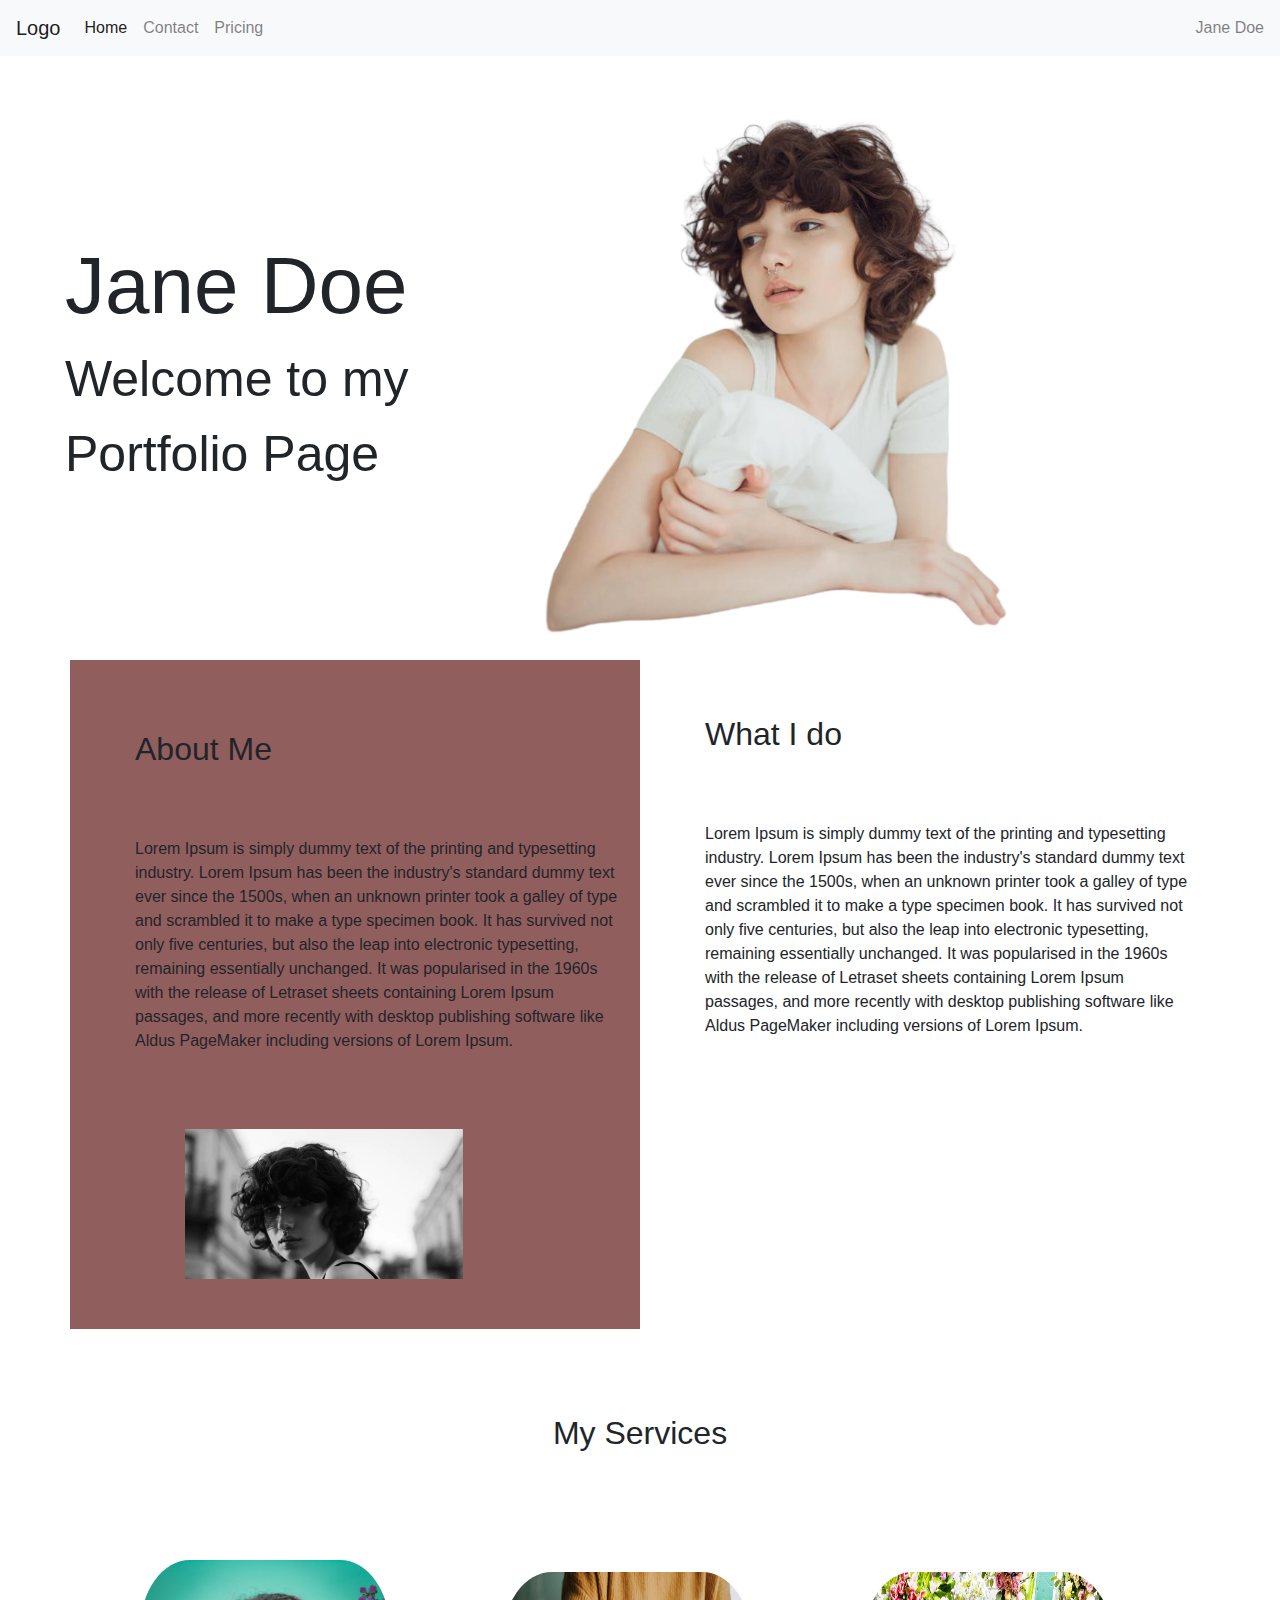
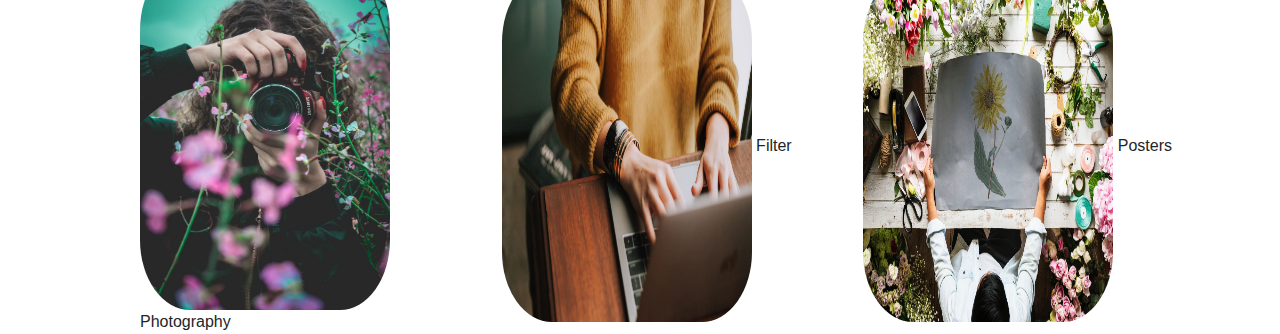
==== index.html @ 6667a36f "mostly done" ====
<!DOCTYPE html>
<html lang="en">
<head>
    <meta charset="UTF-8">
    <meta name="viewport" content="width=device-width, initial-scale=1.0">
    <link rel="stylesheet" href="https://cdn.jsdelivr.net/npm/bootstrap@4.0.0/dist/css/bootstrap.min.css" integrity="sha384-Gn5384xqQ1aoWXA+058RXPxPg6fy4IWvTNh0E263XmFcJlSAwiGgFAW/dAiS6JXm" crossorigin="anonymous">
    <link rel="stylesheet" href="./styles.css" />
    <title>Portfolio</title>
</head>
<body>
<!--Navbar  -->
    <nav class="navbar navbar-expand-lg navbar-light bg-light">
        <a class="navbar-brand" href="#">Logo</a>
        <button class="navbar-toggler" type="button" data-toggle="collapse" data-target="#navbarText" aria-controls="navbarText" aria-expanded="false" aria-label="Toggle navigation">
          <span class="navbar-toggler-icon"></span>
        </button>
        <div class="collapse navbar-collapse" id="navbarText">
          <ul class="navbar-nav mr-auto">
            <li class="nav-item active">
              <a class="nav-link" href="#">Home <span class="sr-only">(current)</span></a>
            </li>
            <li class="nav-item">
              <a class="nav-link" href="#">Contact</a>
            </li>
            <li class="nav-item">
              <a class="nav-link" href="#">Pricing</a>
            </li>
          </ul>
          <span class="navbar-text">
            Jane Doe
          </span>
        </div>
      </nav>
      <!--Navbar  End-->
    

      <div class="row no-gutters">
        <div class="col-6 col-md-4">
            
            <div class="jumbotron jumbotron-fluid">
                <div class="container">
                    <!-- name and description  -->
                  <h1 class="display-4">Jane Doe</h1>
                  <p class="lead">Welcome to my Portfolio Page</p>
                </div>
              </div>

        </div>
        <div class="col-12 col-sm-6 col-md-8">
        <!-- image of model -->
            <img class="model-image" src="./images/model.png" alt="model" />

        </div>
      </div>
<!-- about me -->
      <div class="container">
        <div class="row" id="about-row">
          <div class="col" id="about">
            <h2 class="about-title">About Me</h2>
            <p class="about-para">Lorem Ipsum is simply dummy text of the printing and typesetting industry. Lorem Ipsum has been the industry's standard dummy text ever since the 1500s, when an unknown printer took a galley of type and scrambled it to make a type specimen book. It has survived not only five centuries, but also the leap into electronic typesetting, remaining essentially unchanged. It was popularised in the 1960s with the release of Letraset sheets containing Lorem Ipsum passages, and more recently with desktop publishing software like Aldus PageMaker including versions of Lorem Ipsum.</p>
           <img class="model2-image" src="./images/model2.jpeg" alt="model-image black and white" />

<!-- more info -->
          </div>
          <div class="col">
            <h2 class="info-title">What I do</h2>
            <p class="info-para">Lorem Ipsum is simply dummy text of the printing and typesetting industry. Lorem Ipsum has been the industry's standard dummy text ever since the 1500s, when an unknown printer took a galley of type and scrambled it to make a type specimen book. It has survived not only five centuries, but also the leap into electronic typesetting, remaining essentially unchanged. It was popularised in the 1960s with the release of Letraset sheets containing Lorem Ipsum passages, and more recently with desktop publishing software like Aldus PageMaker including versions of Lorem Ipsum.</p>
         
        </div>
    </div>


      </div>


      <!-- my services -->

      <div>
        <h2 class="service"> My Services</h2>
      </div>

      <div class="container" id="service-conainter">
        <div class="row">
          <div class="col-sm">
            
            <img class="service-image" src="./images/service.jpeg" alt="services" />
            Photography
          </div>
          <div class="col-sm">
            
            <img  class="service-image" src="./images/service1.jpeg" alt="services" />
            Filter
          </div>
          <div class="col-sm">
            
            <img  class="service-image" src="./images/service3.jpeg" alt="services" />
            Posters
          </div>
        </div>
      </div>
     

</body>
</html>
---- styles.css ----
.model-image {
    width: 70%;
    height: 70%;
    padding-left: 100px;
}


.jumbotron {
    background-color: white;
    padding-top: 140px;
    padding-left: 50px;
}

.display-4 {
    font-size: 80px;
}

.lead {
    font-size: 50px;
}


#about {
    background-color: rgb(145, 94, 94);
}

.service {
    text-align: center;
}

@media only screen and (min-width: 768px) {
    .row {
        align-items: center;
    }

    /* #about-row {
        padding-left: 200px;
    } */

    .about-title {
        padding-left: 50px;
        padding-bottom: 60px;
        padding-top: 70px;
    }

    .about-para {
        padding-left: 50px;
        padding-bottom: 60px;
    }

    .info-title {
        padding-left: 50px;
        padding-bottom: 60px;
        padding-top: 70px;
    }

    .info-para {
        padding-left: 50px;
        padding-bottom: 290px;
    }

    .model2-image {
        width: 70%;
    height: 70%;
    padding-left: 100px;
    padding-bottom: 50px;
    }
    .service {
        padding-top: 70px;
        padding-bottom:100px;
    }

    .service-image {
        height: 350px;
  width: 250px;
  border-radius: 20%;
    }

    #service-conainter {
        padding-left: 70px;
    }






    
}
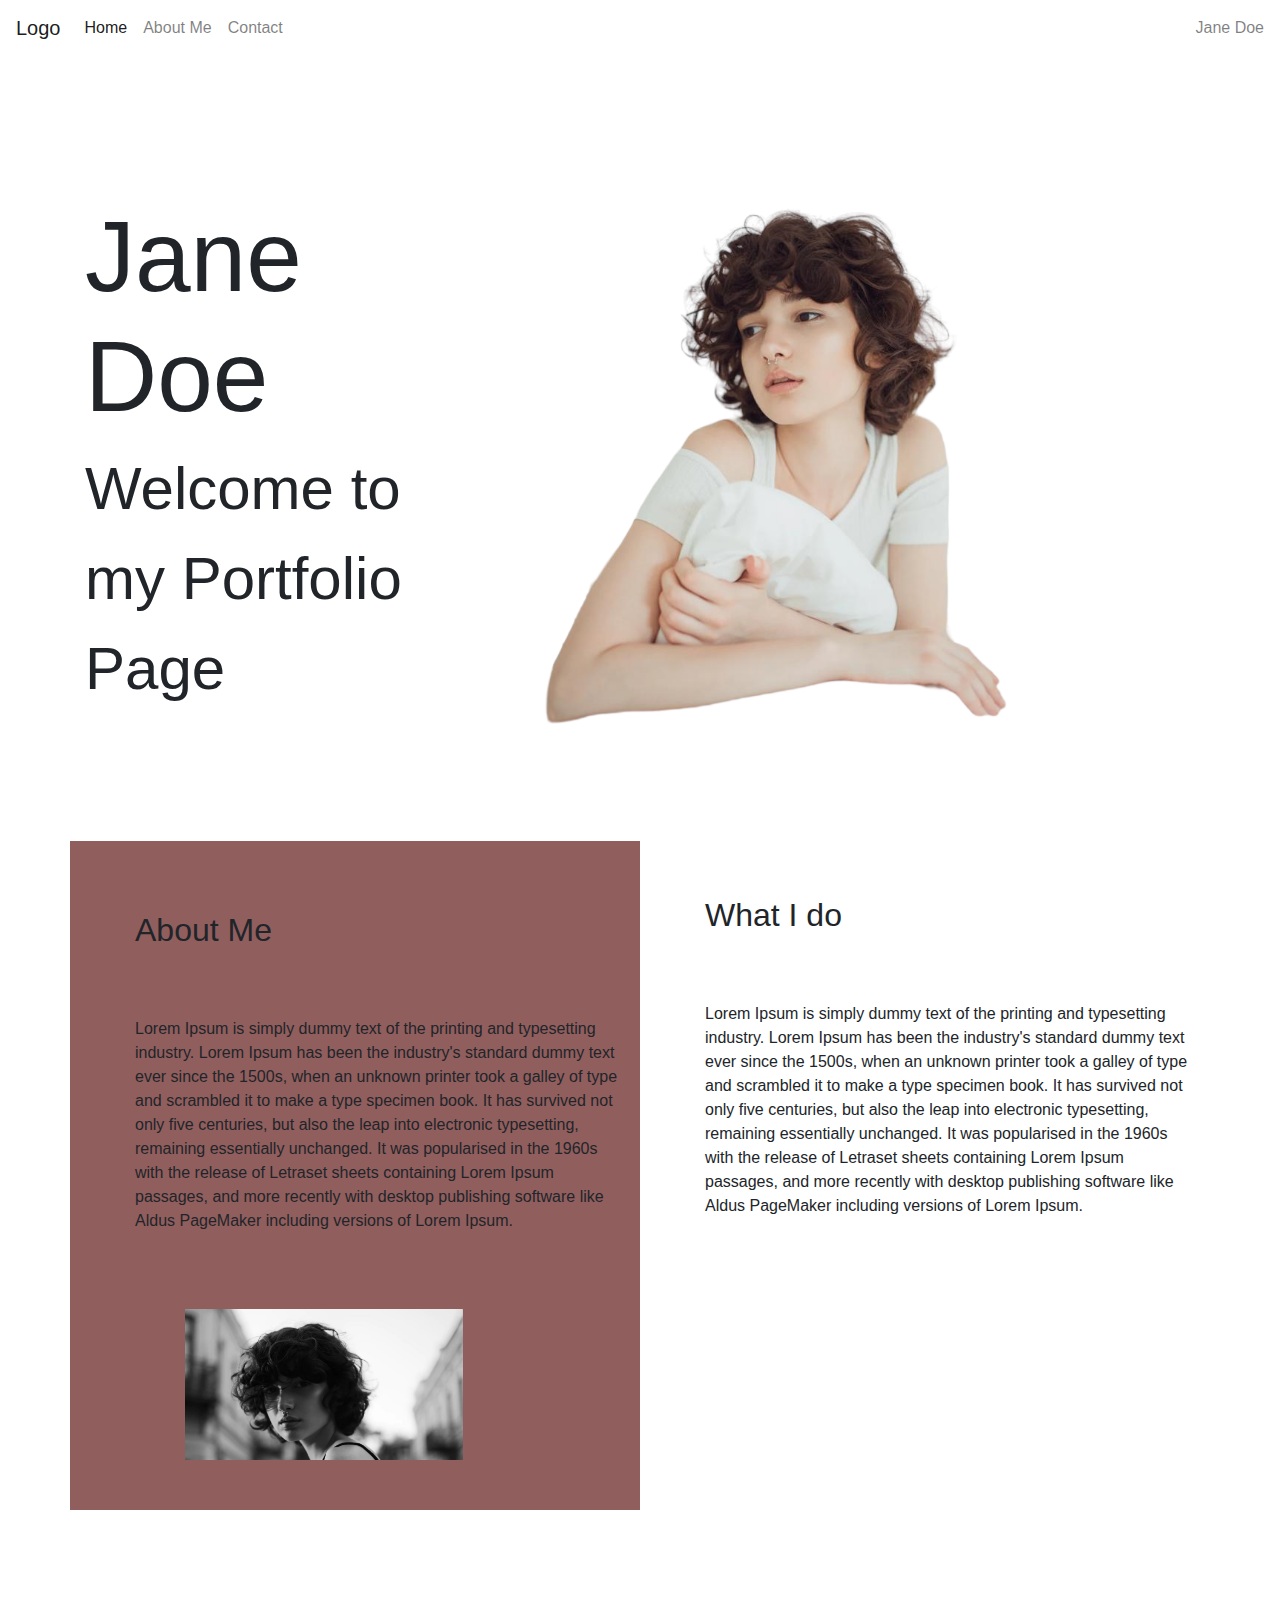
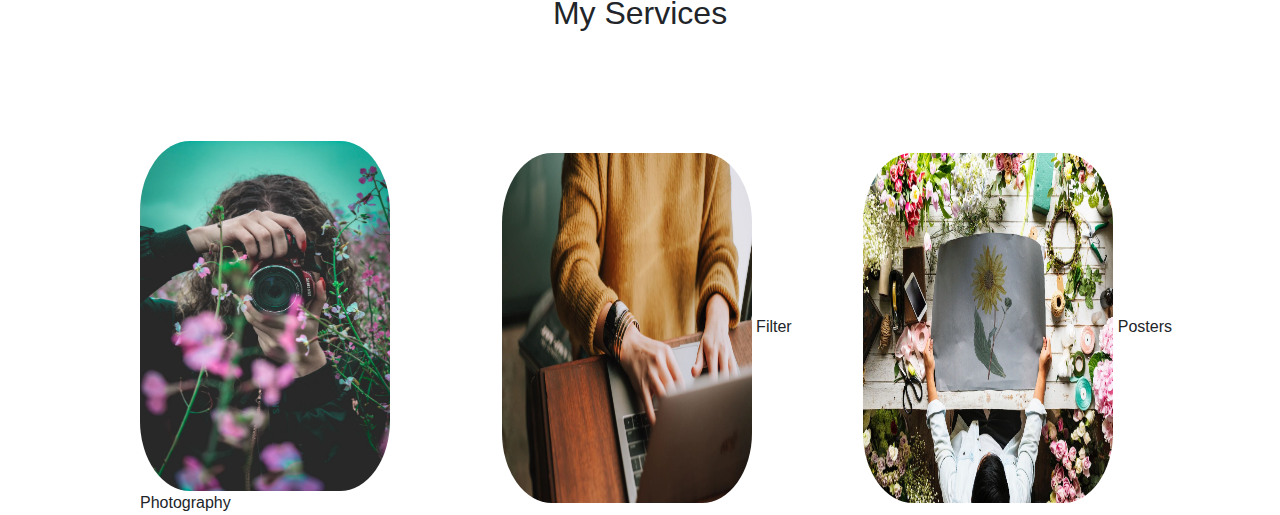
==== commit 63454c34: "looks great on phone and desktop" ====
--- a/index.html
+++ b/index.html
@@ -9,7 +9,7 @@
 </head>
 <body>
 <!--Navbar  -->
-    <nav class="navbar navbar-expand-lg navbar-light bg-light">
+    <nav class="navbar navbar-expand-lg navbar-light ">
         <a class="navbar-brand" href="#">Logo</a>
         <button class="navbar-toggler" type="button" data-toggle="collapse" data-target="#navbarText" aria-controls="navbarText" aria-expanded="false" aria-label="Toggle navigation">
           <span class="navbar-toggler-icon"></span>
@@ -20,10 +20,10 @@
               <a class="nav-link" href="#">Home <span class="sr-only">(current)</span></a>
             </li>
             <li class="nav-item">
-              <a class="nav-link" href="#">Contact</a>
+              <a class="nav-link" href="#">About Me</a>
             </li>
             <li class="nav-item">
-              <a class="nav-link" href="#">Pricing</a>
+              <a class="nav-link" href="#">Contact</a>
             </li>
           </ul>
           <span class="navbar-text">
--- a/styles.css
+++ b/styles.css
@@ -1,3 +1,7 @@
+.navbar {
+    background-color: white;
+}
+
 .model-image {
     width: 70%;
     height: 70%;
@@ -8,15 +12,16 @@
 .jumbotron {
     background-color: white;
     padding-top: 140px;
-    padding-left: 50px;
+    padding-left: 70px;
+    
 }
 
 .display-4 {
-    font-size: 80px;
+    font-size: 100px;
 }
 
 .lead {
-    font-size: 50px;
+    font-size: 60px;
 }
 
 
@@ -28,7 +33,7 @@
     text-align: center;
 }
 
-@media only screen and (min-width: 768px) {
+
     .row {
         align-items: center;
     }
@@ -76,10 +81,44 @@
   border-radius: 20%;
     }
 
+    @media (max-width: 432px) {
+        .model2-image {
+           display: none;
+        }
+        .info-title {
+            padding-left: 50px;
+            padding-bottom: 60px;
+            padding-top: 290px;
+        }
+
+        .display-4 {
+            font-size: 40px;
+        }
+        
+        .lead {
+            font-size: 30px;
+        }
+        .model-image {
+            width: 100%;
+            height: 100%;
+            margin-bottom: 50px;
+            /* position: absolute; */
+            z-index: 1;
+        }
+        .jumbotron {
+            z-index: 2;
+            position: absolute;
+            background-color: transparent;
+            padding-left: 10px;
+        }
+        
+    }
+
+    @media only screen and (min-width: 768px) {
     #service-conainter {
         padding-left: 70px;
     }
-
+   
 
 
 
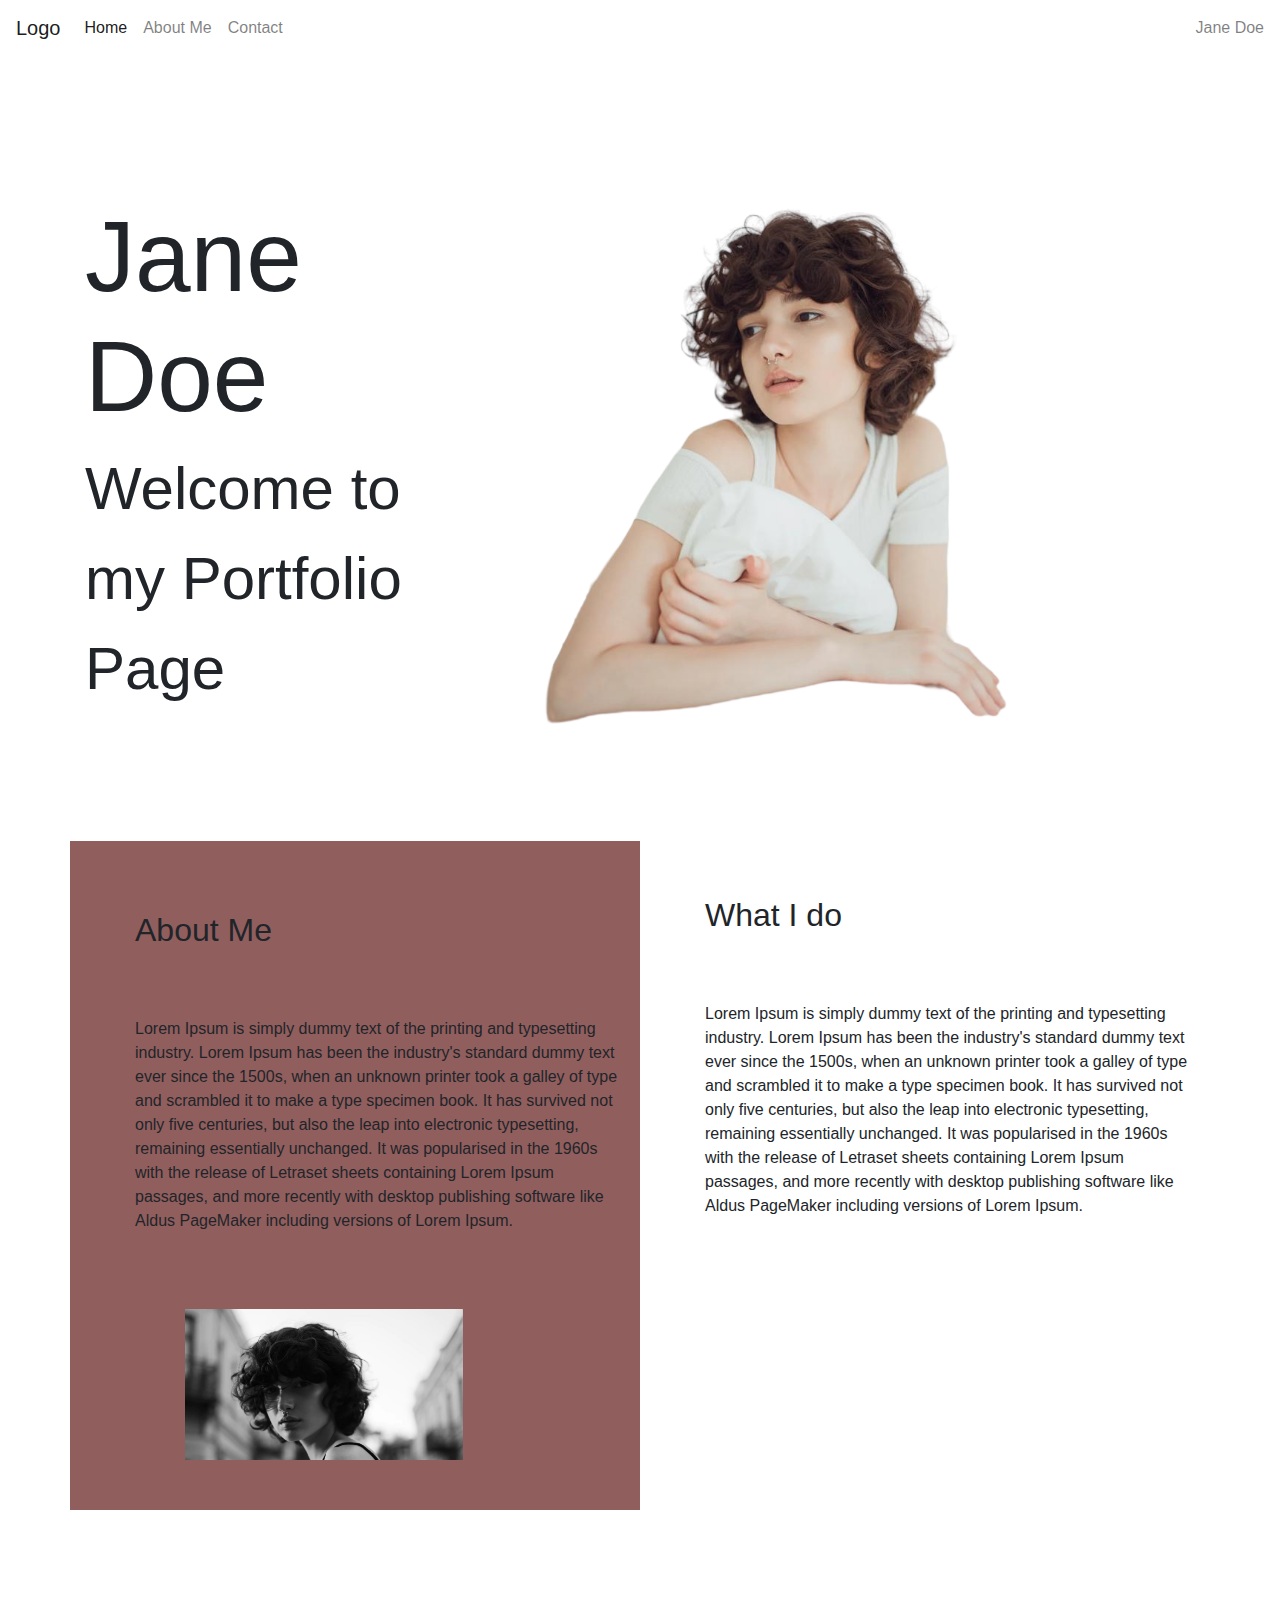
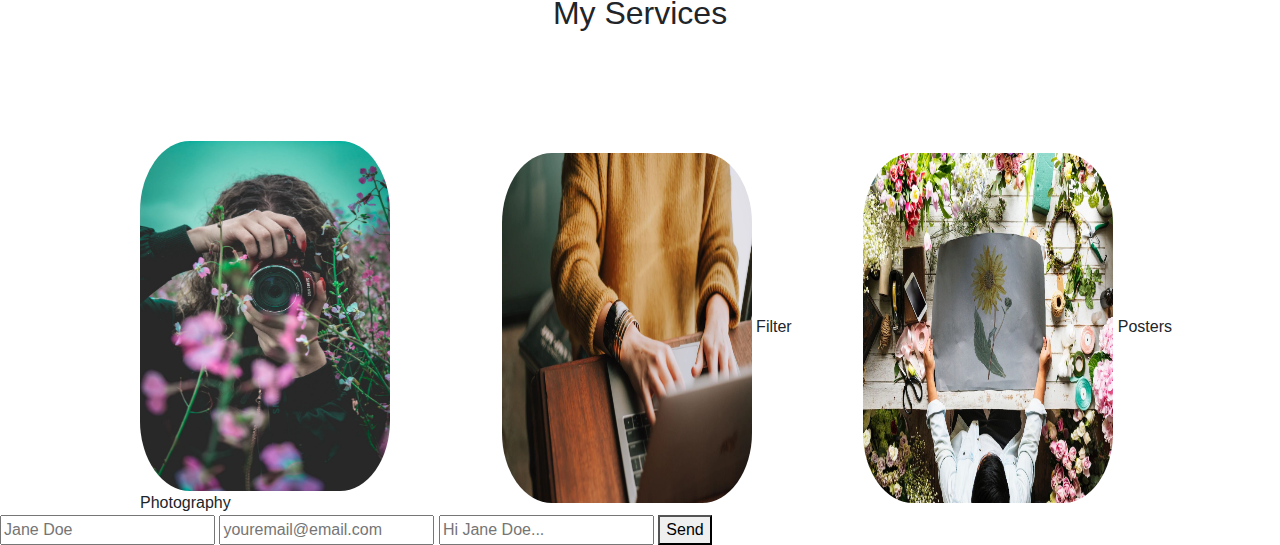
==== commit 46bdb5eb: "contact form test" ====
--- a/index.html
+++ b/index.html
@@ -98,6 +98,15 @@
           </div>
         </div>
       </div>
+
+      <div>
+        <form action="https://formsubmit.co/sarahsegla@icloud.com" method="POST">
+          <input type="text" name="name" placeholder="Jane Doe" required>
+          <input type="email" name="email" placeholder="youremail@email.com" required>
+          <input type="text" name="message" placeholder="Hi Jane Doe..." required />
+          <button type="submit">Send</button>
+     </form>
+      </div>
      
 
 </body>
--- a/styles.css
+++ b/styles.css
@@ -10,7 +10,7 @@
 
 
 .jumbotron {
-    background-color: white;
+    background-color: transparent;
     padding-top: 140px;
     padding-left: 70px;
     
@@ -108,7 +108,6 @@
         .jumbotron {
             z-index: 2;
             position: absolute;
-            background-color: transparent;
             padding-left: 10px;
         }
         
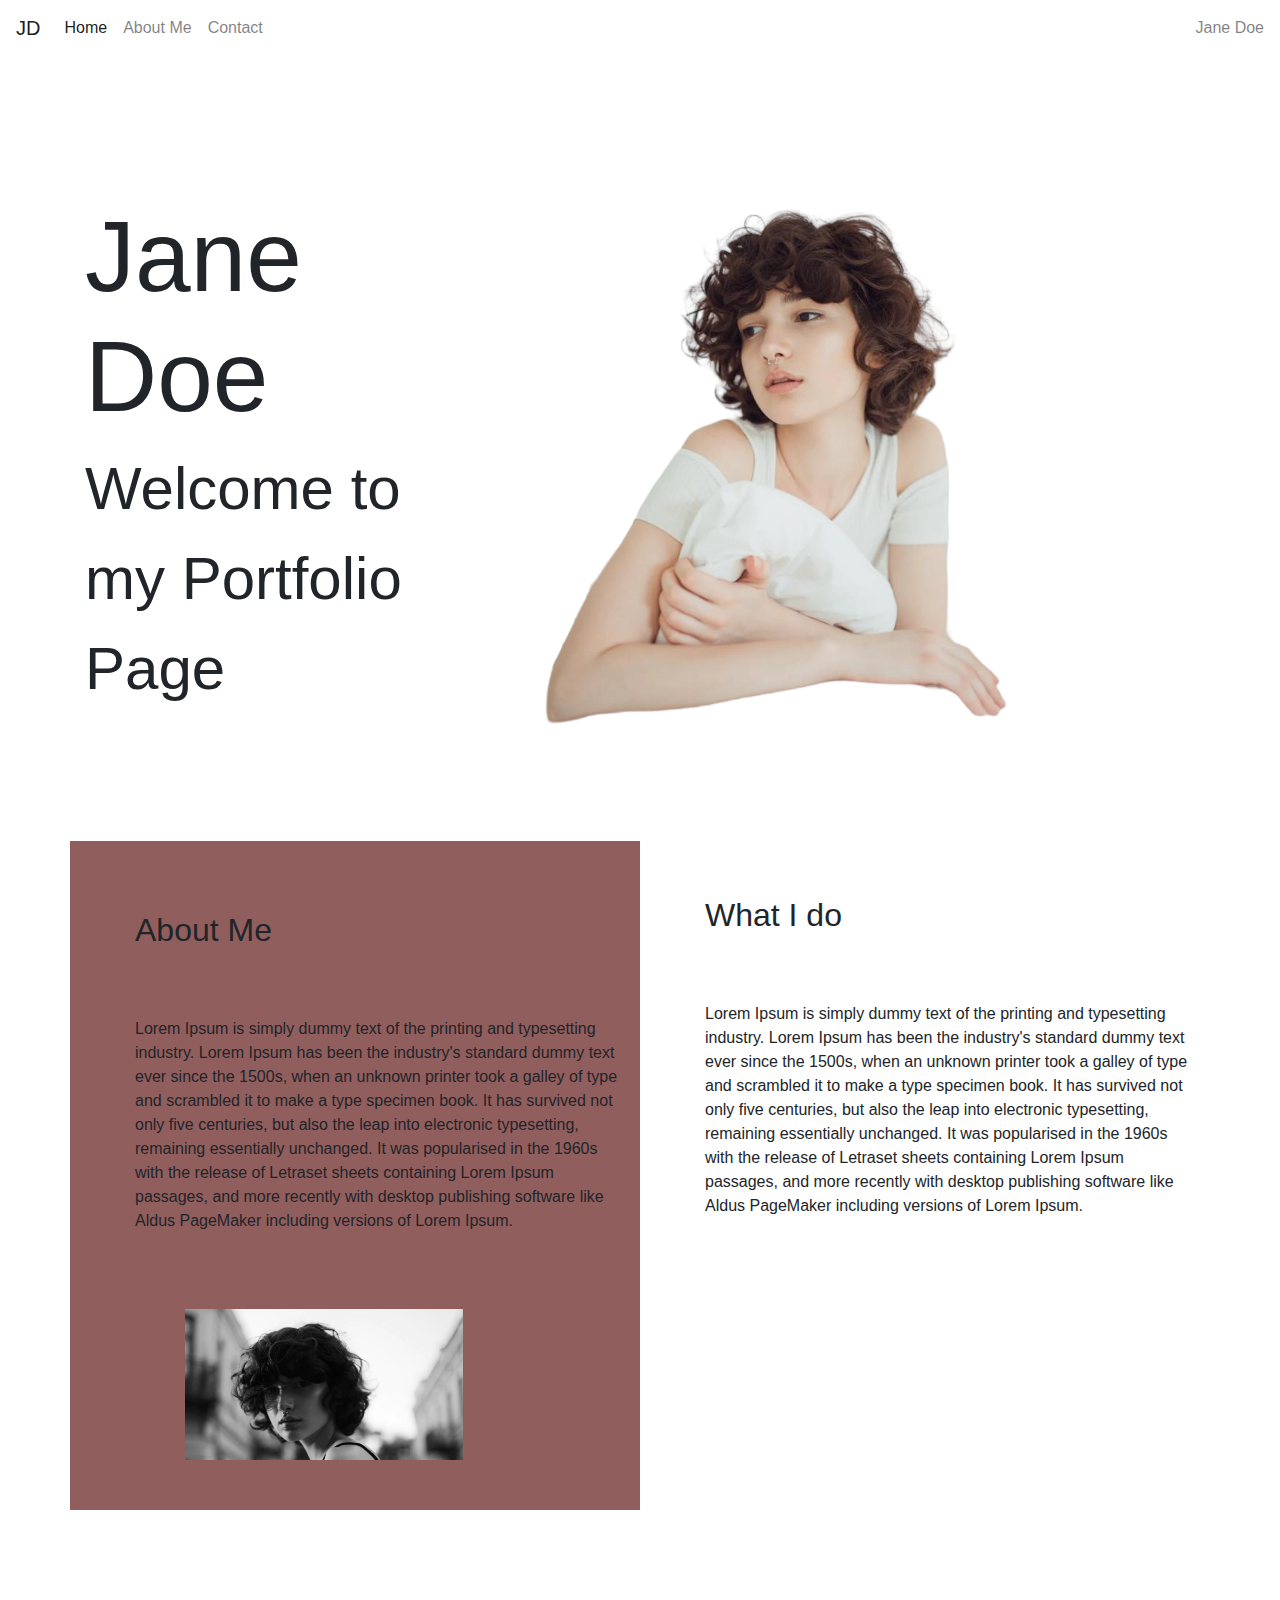
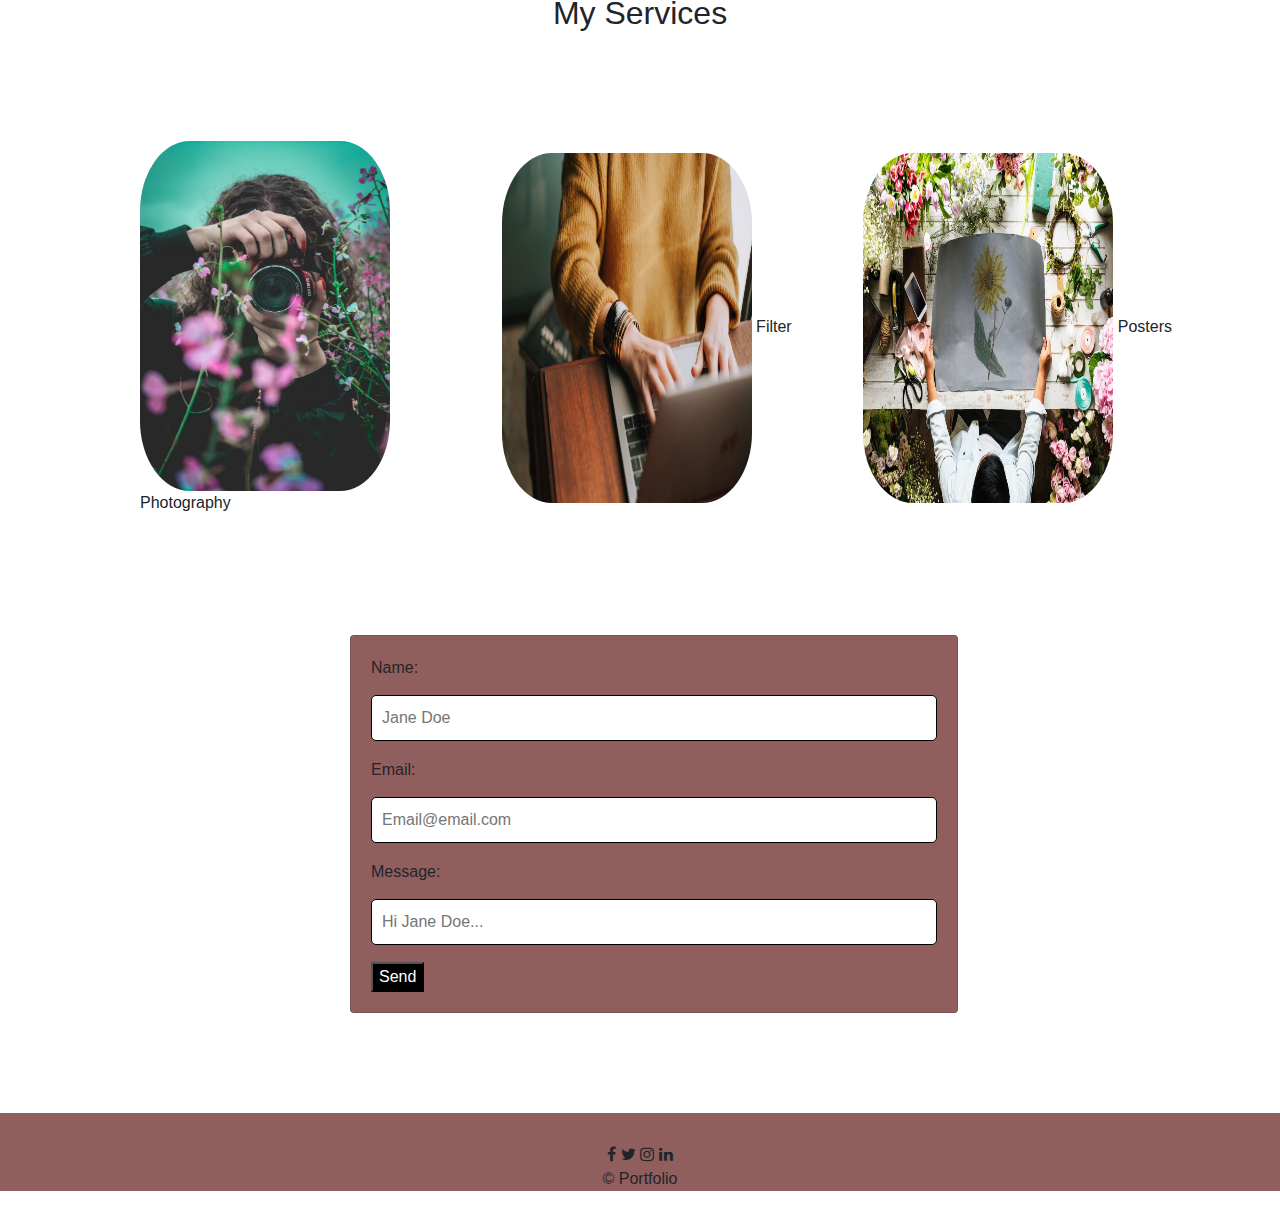
==== commit 8029c7d6: "contact works" ====
--- a/index.html
+++ b/index.html
@@ -3,6 +3,8 @@
 <head>
     <meta charset="UTF-8">
     <meta name="viewport" content="width=device-width, initial-scale=1.0">
+   
+    <link rel="stylesheet" href="https://cdnjs.cloudflare.com/ajax/libs/font-awesome/4.7.0/css/font-awesome.min.css">
     <link rel="stylesheet" href="https://cdn.jsdelivr.net/npm/bootstrap@4.0.0/dist/css/bootstrap.min.css" integrity="sha384-Gn5384xqQ1aoWXA+058RXPxPg6fy4IWvTNh0E263XmFcJlSAwiGgFAW/dAiS6JXm" crossorigin="anonymous">
     <link rel="stylesheet" href="./styles.css" />
     <title>Portfolio</title>
@@ -10,7 +12,7 @@
 <body>
 <!--Navbar  -->
     <nav class="navbar navbar-expand-lg navbar-light ">
-        <a class="navbar-brand" href="#">Logo</a>
+        <a class="navbar-brand" href="#">JD</a>
         <button class="navbar-toggler" type="button" data-toggle="collapse" data-target="#navbarText" aria-controls="navbarText" aria-expanded="false" aria-label="Toggle navigation">
           <span class="navbar-toggler-icon"></span>
         </button>
@@ -31,6 +33,8 @@
           </span>
         </div>
       </nav>
+
+
       <!--Navbar  End-->
     
 
@@ -99,15 +103,38 @@
         </div>
       </div>
 
-      <div>
-        <form action="https://formsubmit.co/sarahsegla@icloud.com" method="POST">
-          <input type="text" name="name" placeholder="Jane Doe" required>
-          <input type="email" name="email" placeholder="youremail@email.com" required>
-          <input type="text" name="message" placeholder="Hi Jane Doe..." required />
-          <button type="submit">Send</button>
-     </form>
+      <div class="contact">
+
+        <div class="card" >
+          <div class="card-body">
+           
+            <form action="https://formsubmit.co/sarahsegla@icloud.com" method="POST">
+              <label for="name">Name:</label>
+              <input type="text" name="name" placeholder="Jane Doe" required>
+              <br>
+              <label for="email">Email:</label>
+              <input type="email" name="email" placeholder="Email@email.com" required>
+              <br>
+              <label for="message">Message:</label>
+              <input type="text" name="message" placeholder="Hi Jane Doe..." required />
+              <br>
+              <button type="submit">Send</button>
+         </form>
+
+          </div>
+        </div>
+       
       </div>
      
-
+<footer>
+  <a href="#" class="fa fa-facebook"></a>
+<a href="#" class="fa fa-twitter"></a>
+<a href="#" class="fa fa-instagram"></a>
+<a href="#" class="fa fa-linkedin"></a>
+  <p> &copy; Portfolio</p>
+</footer>
+<script src="https://code.jquery.com/jquery-3.2.1.slim.min.js" integrity="sha384-KJ3o2DKtIkvYIK3UENzmM7KCkRr/rE9/Qpg6aAZGJwFDMVNA/GpGFF93hXpG5KkN" crossorigin="anonymous"></script>
+<script src="https://cdn.jsdelivr.net/npm/popper.js@1.12.9/dist/umd/popper.min.js" integrity="sha384-ApNbgh9B+Y1QKtv3Rn7W3mgPxhU9K/ScQsAP7hUibX39j7fakFPskvXusvfa0b4Q" crossorigin="anonymous"></script>
+<script src="https://cdn.jsdelivr.net/npm/bootstrap@4.0.0/dist/js/bootstrap.min.js" integrity="sha384-JZR6Spejh4U02d8jOt6vLEHfe/JQGiRRSQQxSfFWpi1MquVdAyjUar5+76PVCmYl" crossorigin="anonymous"></script>
 </body>
 </html>--- a/styles.css
+++ b/styles.css
@@ -80,6 +80,61 @@
   width: 250px;
   border-radius: 20%;
     }
+
+    #service-conainter {
+        
+        padding-bottom: 30px;
+    }
+
+    input[type=text], textarea {
+        width: 100%;
+        padding: 10px;
+        border: 1px solid black;
+        border-radius: 5px;
+        box-sizing: border-box;
+        margin-top: 7px;
+        margin-bottom: 17px;
+        resize: vertical;
+      }
+      input[type=email] {
+        width: 100%;
+        padding: 10px;
+        border: 1px solid black;
+        border-radius: 5px;
+        box-sizing: border-box;
+        margin-top: 7px;
+        margin-bottom: 17px;
+        resize: vertical;
+      }
+
+      button[type=submit] {
+        background-color: black;
+        color: white;
+    
+        
+      }
+      .contact {
+        margin-left: 60px;
+        margin-bottom: 40px;
+        
+      }
+
+      .card {
+        background-color: rgb(145, 94, 94);
+        width: 20rem;
+        
+        
+      }
+
+footer {
+    background-color: rgb(145, 94, 94);
+    text-align: center;
+    padding-top: 30px;
+}
+a {
+    color: inherit;
+}
+    
 
     @media (max-width: 432px) {
         .model2-image {
@@ -116,8 +171,49 @@
     @media only screen and (min-width: 768px) {
     #service-conainter {
         padding-left: 70px;
-    }
-   
+        padding-bottom: 120px;
+    }
+
+    br {
+        display: none;
+    }
+
+    input[type=text], textarea {
+        width: 100%;
+        padding: 10px;
+        border: 1px solid black;
+        border-radius: 5px;
+        box-sizing: border-box;
+        margin-top: 7px;
+        margin-bottom: 17px;
+        resize: vertical;
+      }
+      input[type=email] {
+        width: 100%;
+        padding: 10px;
+        border: 1px solid black;
+        border-radius: 5px;
+        box-sizing: border-box;
+        margin-top: 7px;
+        margin-bottom: 17px;
+        resize: vertical;
+      }
+
+      button[type=submit] {
+        background-color: black;
+        color: white;
+    
+        
+      }
+      .contact {
+        margin-left: 350px;
+        margin-bottom: 100px;
+      }
+
+      .card {
+        background-color: rgb(145, 94, 94);
+        width: 38rem;
+      }
 
 
 
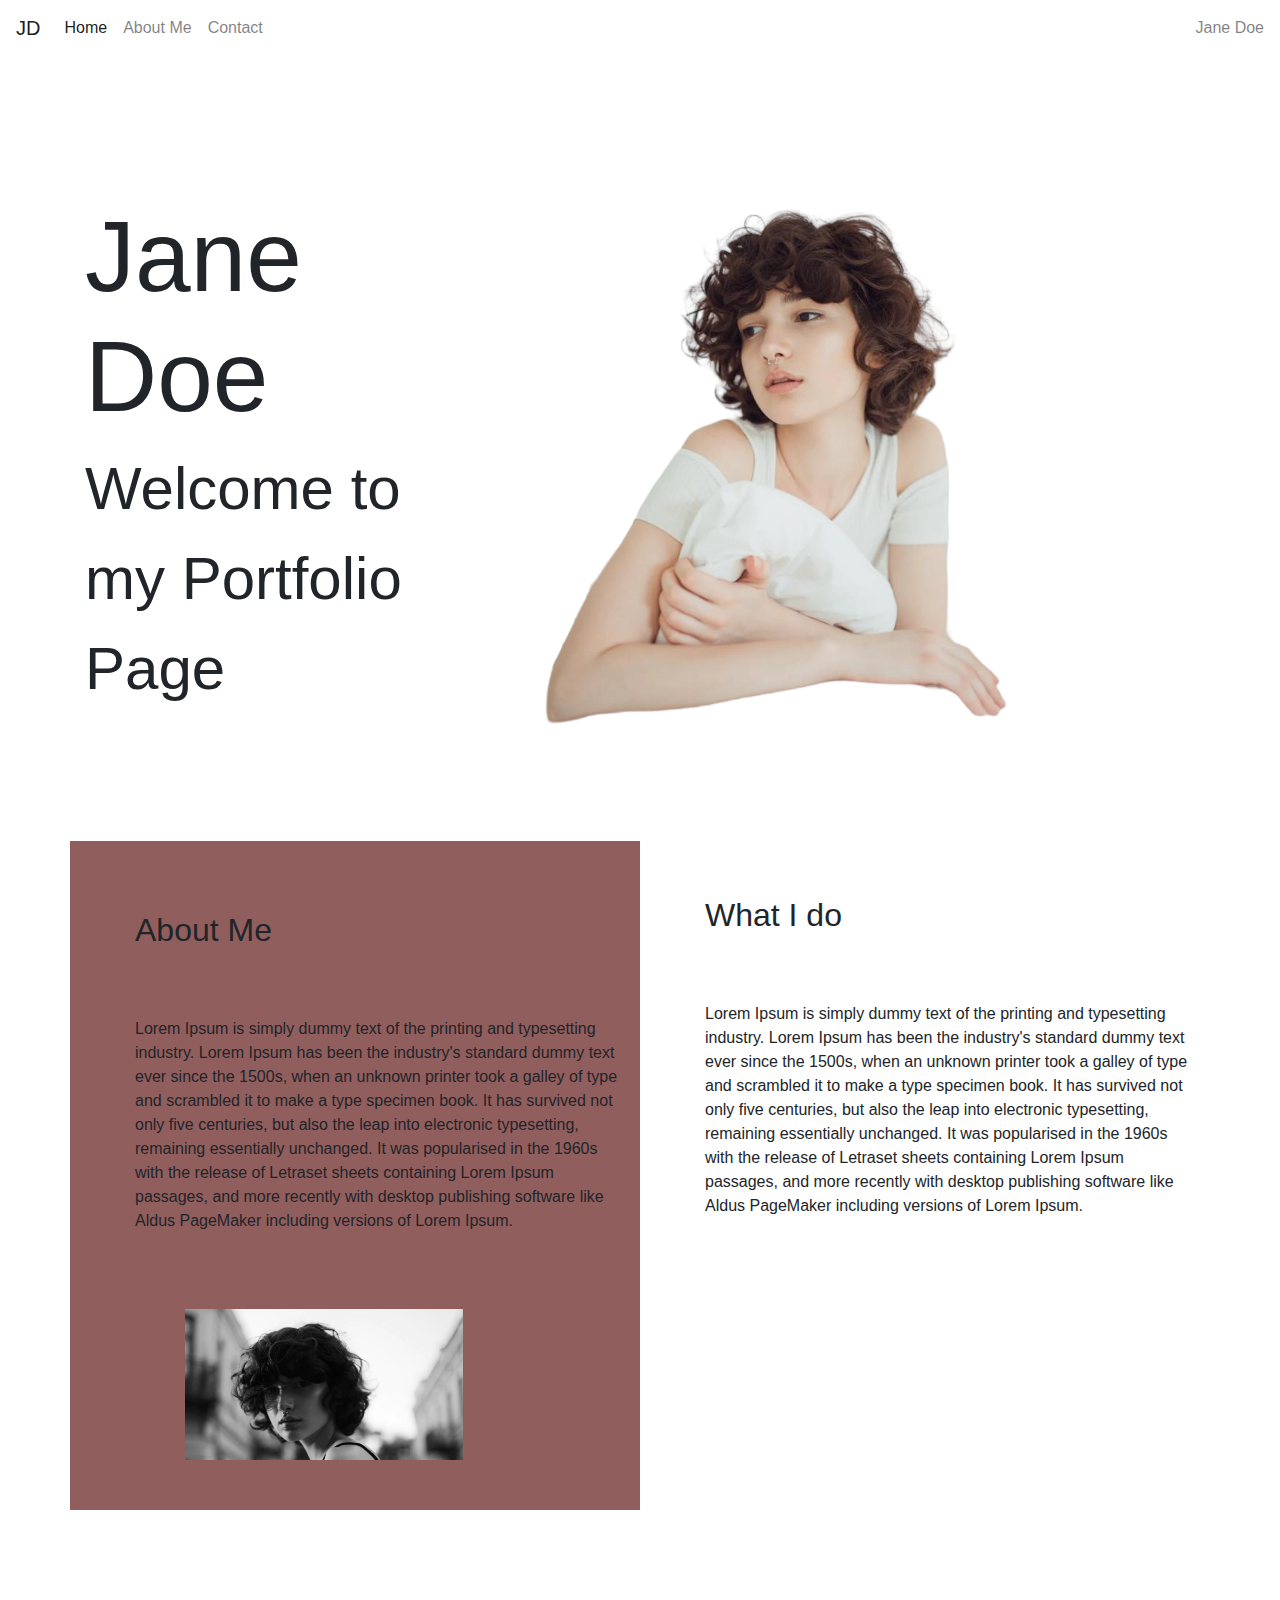
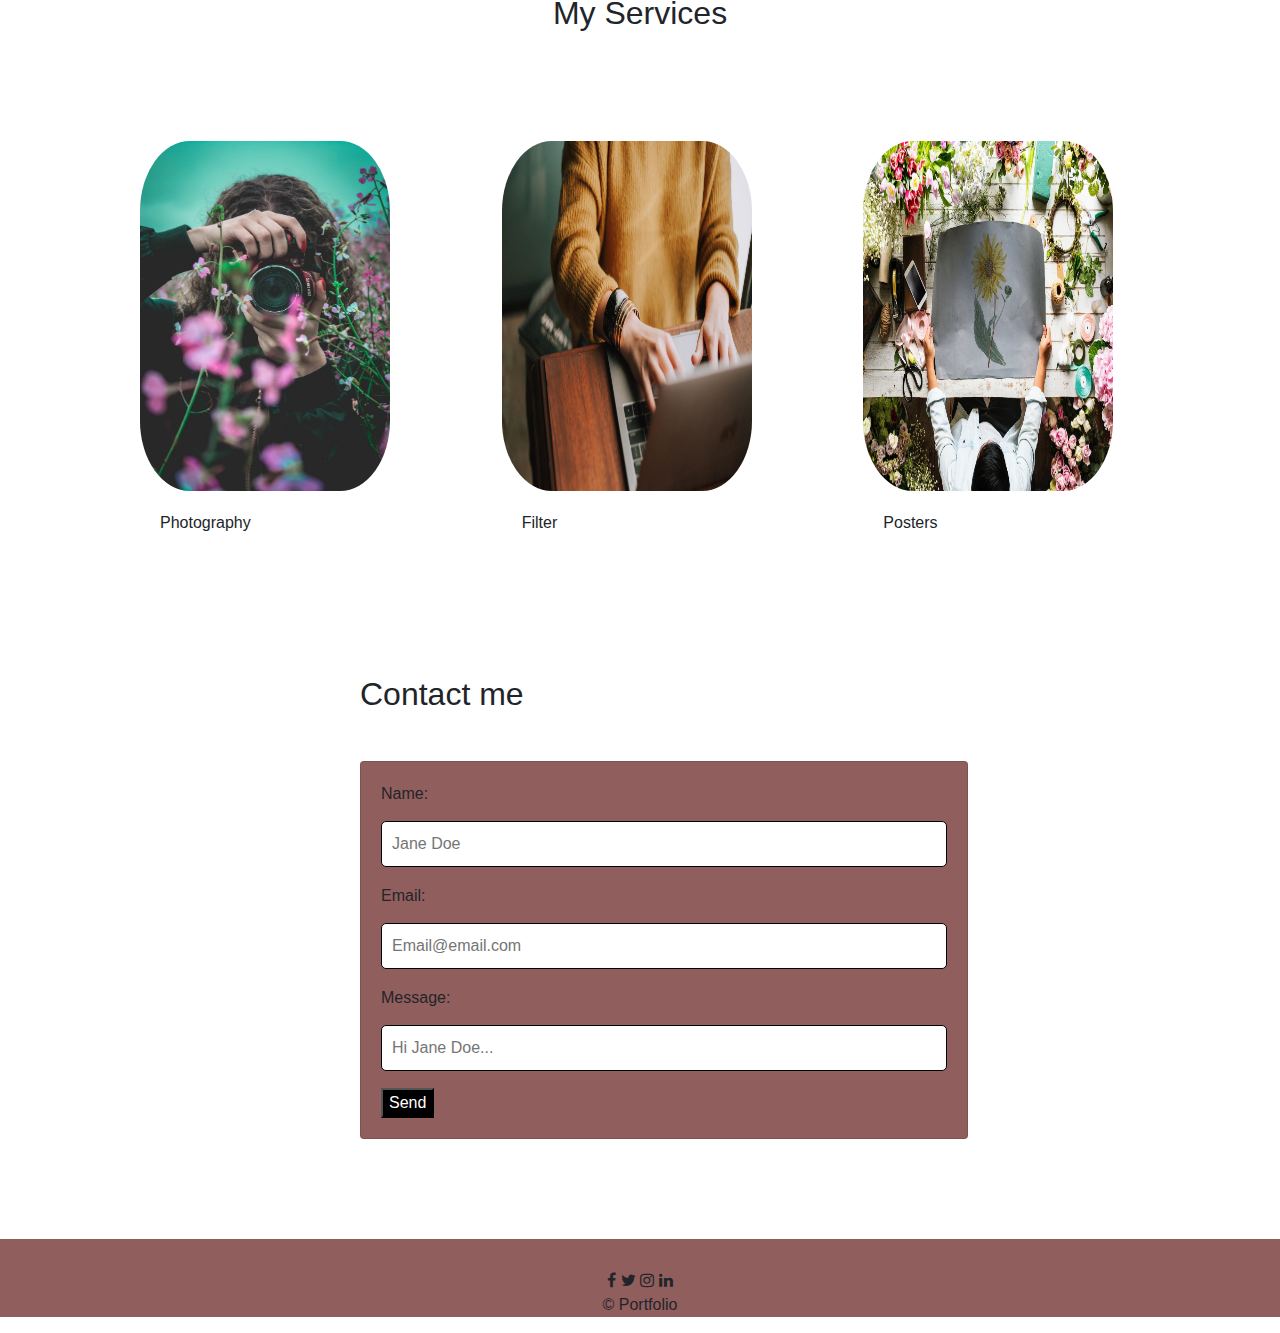
==== commit 2480fb6a: "fix things up" ====
--- a/index.html
+++ b/index.html
@@ -19,13 +19,13 @@
         <div class="collapse navbar-collapse" id="navbarText">
           <ul class="navbar-nav mr-auto">
             <li class="nav-item active">
-              <a class="nav-link" href="#">Home <span class="sr-only">(current)</span></a>
+              <a class="nav-link" href="#home">Home <span class="sr-only">(current)</span></a>
             </li>
             <li class="nav-item">
-              <a class="nav-link" href="#">About Me</a>
+              <a class="nav-link" href="#about-row">About Me</a>
             </li>
             <li class="nav-item">
-              <a class="nav-link" href="#">Contact</a>
+              <a class="nav-link" href="#contact">Contact</a>
             </li>
           </ul>
           <span class="navbar-text">
@@ -42,7 +42,7 @@
         <div class="col-6 col-md-4">
             
             <div class="jumbotron jumbotron-fluid">
-                <div class="container">
+                <div class="container" id="home">
                     <!-- name and description  -->
                   <h1 class="display-4">Jane Doe</h1>
                   <p class="lead">Welcome to my Portfolio Page</p>
@@ -86,25 +86,38 @@
       <div class="container" id="service-conainter">
         <div class="row">
           <div class="col-sm">
+            <div class="card-service" >
+              <a href="Photo.html"> <img class="service-image" src="./images/service.jpeg" alt="services" /></a>
+              <div class="card-body">
+                <p class="card-text">Photography</p>
+              </div>
+            </div>
             
-            <img class="service-image" src="./images/service.jpeg" alt="services" />
-            Photography
           </div>
           <div class="col-sm">
+            <div class="card-service" >
+              <a href="filter.html"> <img  class="service-image" src="./images/service1.jpeg" alt="services" /></a>
+              <div class="card-body">
+                <p class="card-text">Filter</p>
+              </div>
+            </div>
             
-            <img  class="service-image" src="./images/service1.jpeg" alt="services" />
-            Filter
           </div>
           <div class="col-sm">
-            
-            <img  class="service-image" src="./images/service3.jpeg" alt="services" />
-            Posters
+            <div class="card-service" >
+              <a href="poster.html"> <img  class="service-image" src="./images/service3.jpeg" alt="services" /></a>
+              <div class="card-body">
+                <p class="card-text">Posters</p>
+              </div>
+            </div>
           </div>
         </div>
       </div>
 
-      <div class="contact">
-
+      <div class="contact" id="contact">
+        <div>
+          <h2 class="contact-me"> Contact me</h2>
+        </div>
         <div class="card" >
           <div class="card-body">
            
@@ -126,6 +139,8 @@
        
       </div>
      
+
+
 <footer>
   <a href="#" class="fa fa-facebook"></a>
 <a href="#" class="fa fa-twitter"></a>
--- a/styles.css
+++ b/styles.css
@@ -1,3 +1,6 @@
+html {
+    scroll-behavior: smooth;
+}
 .navbar {
     background-color: white;
 }
@@ -80,7 +83,11 @@
   width: 250px;
   border-radius: 20%;
     }
-
+    
+    /* #service-image {
+padding-top: 50px;
+padding-bottom: 150px;
+    } */
     #service-conainter {
         
         padding-bottom: 30px;
@@ -114,29 +121,54 @@
         
       }
       .contact {
-        margin-left: 60px;
+        padding-left: 10px;
         margin-bottom: 40px;
         
+      }
+      .contact-me {
+        padding-bottom: 40px;
       }
 
       .card {
         background-color: rgb(145, 94, 94);
-        width: 20rem;
-        
-        
-      }
+        width: 17rem;
+        margin-right: 1px;
+        
+        
+      }
+      .card-service {
+        width: 16rem;
+      }
+
+   
 
 footer {
     background-color: rgb(145, 94, 94);
     text-align: center;
     padding-top: 30px;
+    
 }
 a {
     color: inherit;
 }
+
+.service-title {
+    text-align: center;
+    padding-top: 30px;
+}
+
+#row {
+    padding-top: 80px;
+padding-bottom: 150px;
+padding-left: 50px;
+}
     
 
     @media (max-width: 432px) {
+
+        html {
+            scroll-behavior: smooth;
+        }
         .model2-image {
            display: none;
         }
@@ -165,6 +197,27 @@
             position: absolute;
             padding-left: 10px;
         }
+        .service {
+            padding-top: 10px;
+            padding-bottom:60px;
+        }
+        .contact {
+            align-items: center;
+            padding-left: 0px;
+            margin-bottom: 40px;
+            
+          }
+          #row {
+            padding-top: 80px;
+        padding-bottom: 150px;
+        padding-left: 30px;
+        }
+        .col-12 {
+            padding-bottom: 50px;
+        }
+        .card-service {
+            padding-left: 60px;
+        }
         
     }
 
@@ -220,4 +273,11 @@
 
 
     
+}
+
+@media (max-width: 844px) {
+.contact {
+    margin-left: 120px;
+}
+
 }